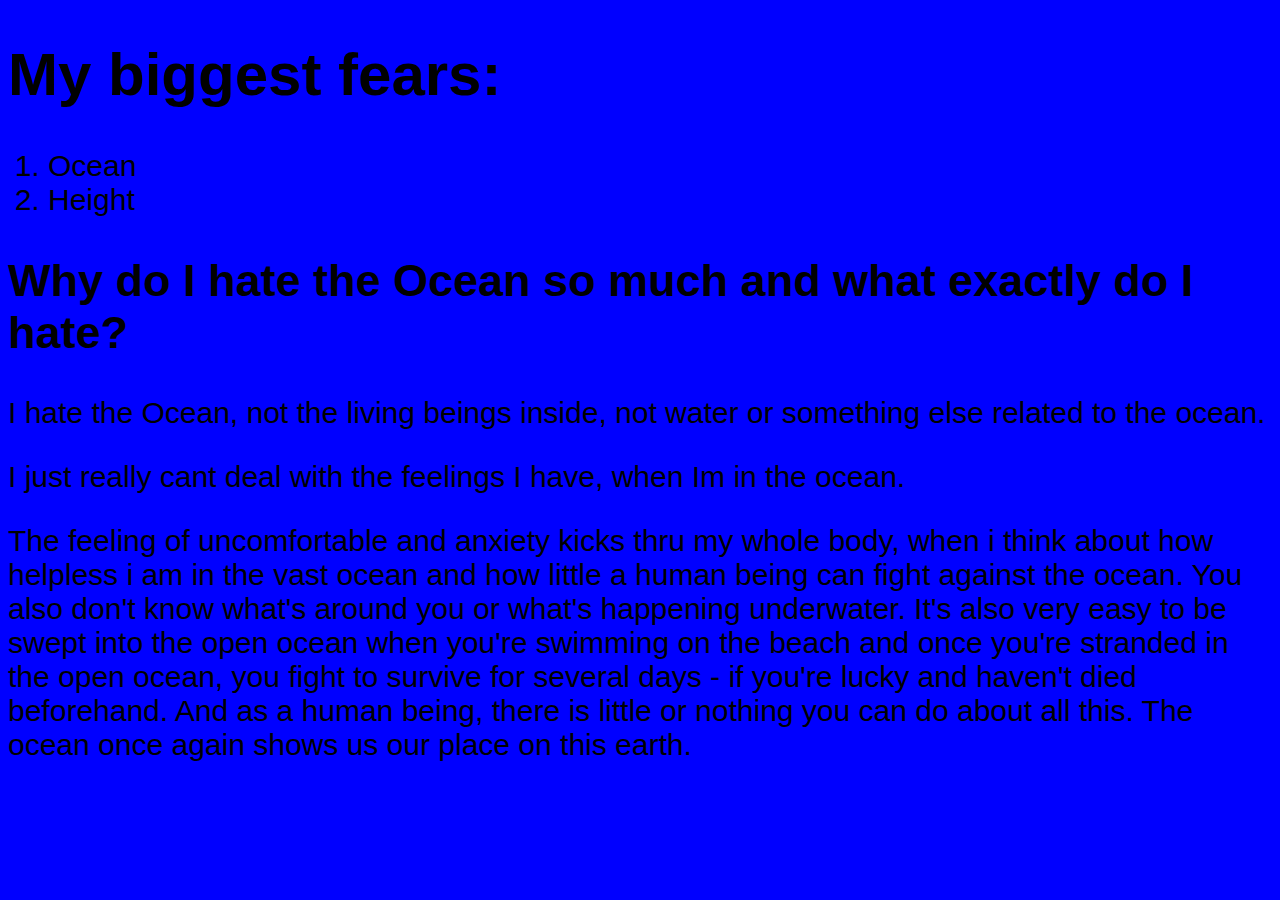
==== burak.html @ 20c19cd6 "pushing my files" ====
<!DOCTYPE html>
<html lang="en">
<head>
    <meta charset="UTF-8">
    <meta name="viewport" content="width=device-width, initial-scale=1.0">
    <title>Document</title>
    <link rel="stylesheet" href="./css/burak.css">
</head>
<body>
    <Section>
        <article>
            <h1>
                My biggest fears:
            </h1>
            <ol>
                <li>Ocean</li>
                <li>Height</li>
            </ol>
        </article>
        <article>
            <h2>Why do I hate the Ocean so much and what exactly do I hate?</h2>
            <p>I hate the Ocean, not the living beings inside, not water or something else related to the ocean.</p>
            <p>I just really cant deal with the feelings I have, when Im in the ocean.</p>
            <p>The feeling of uncomfortable and anxiety kicks thru my whole body, when i think about how helpless i am in the vast ocean and how little a human being can fight against the ocean.
                You also don't know what's around you or what's happening underwater.
                It's also very easy to be swept into the open ocean when you're swimming on the beach and once you're stranded in the open ocean, you fight to survive for several days - if you're lucky and haven't died beforehand.
                And as a human being, there is little or nothing you can do about all this. The ocean once again shows us our place on this earth.
            </p>
        </article>
    </Section>
</body>
</html>
---- css/burak.css ----
body {
    font-family: Arial, Helvetica, sans-serif;
    font-size: 30px;
    background-color: blue;
    
}
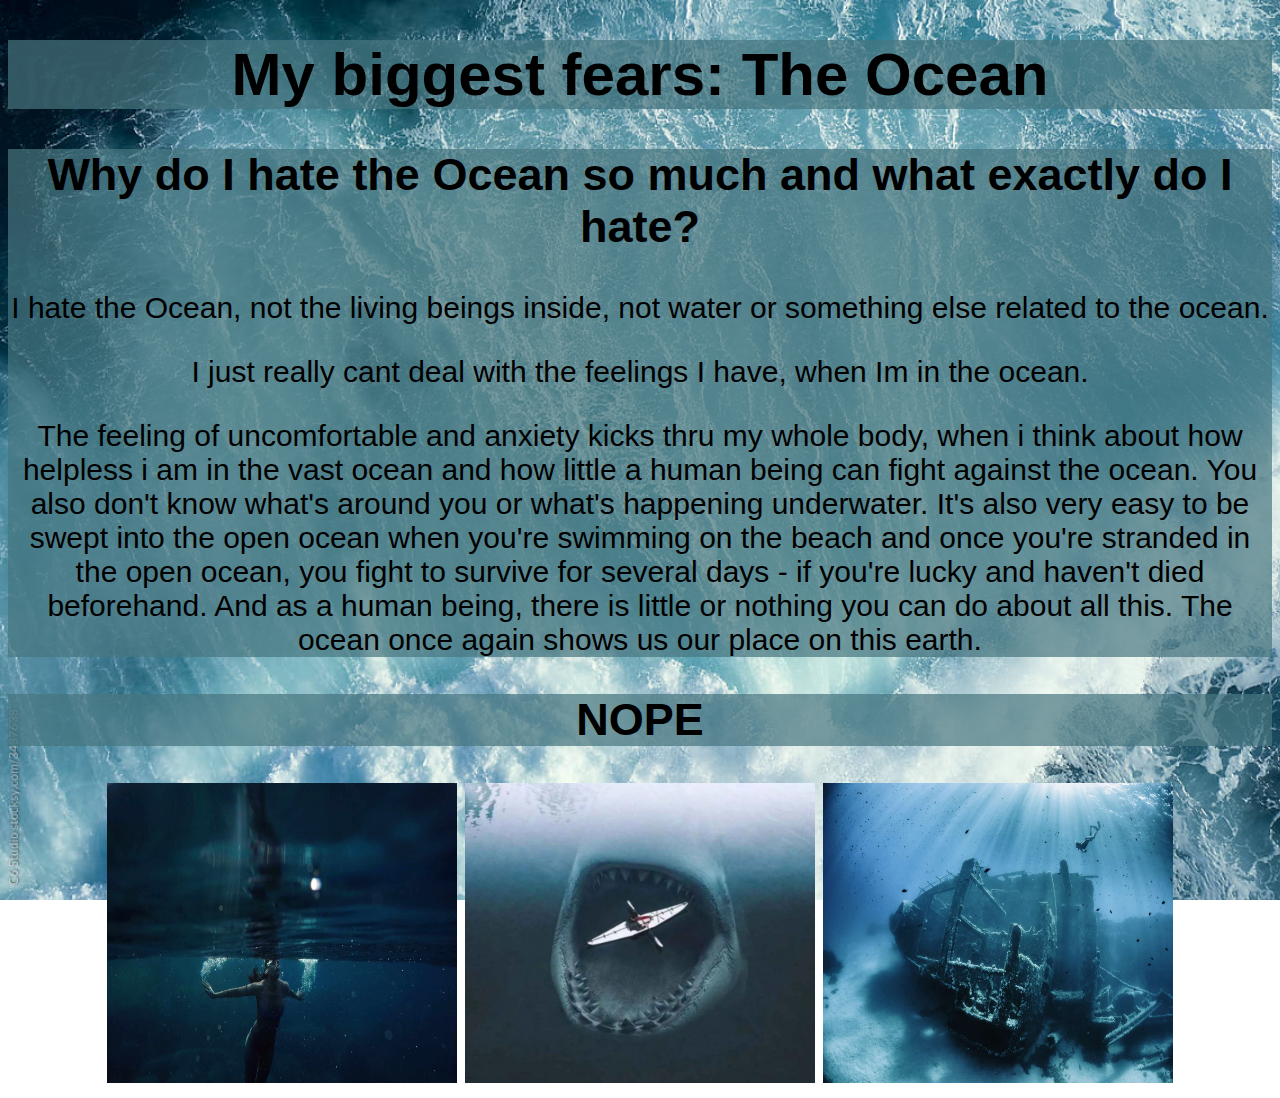
==== commit 67d7180a: "pushing my work" ====
--- a/burak.html
+++ b/burak.html
@@ -5,19 +5,24 @@
     <meta name="viewport" content="width=device-width, initial-scale=1.0">
     <title>Document</title>
     <link rel="stylesheet" href="./css/burak.css">
+    <style>
+        /* Hier fügen wir das Hintergrundbild hinzu und machen es transparent */
+        body {
+          background-image: url('./images/ocean.jpg'); 
+          background-size: cover; 
+          background-attachment: fixed; 
+          background-color: rgba(255, 255, 255, 0.5);
+        }
+      </style>
 </head>
 <body>
     <Section>
-        <article>
+        <article class="text_background">
             <h1>
-                My biggest fears:
+                My biggest fears: The Ocean
             </h1>
-            <ol>
-                <li>Ocean</li>
-                <li>Height</li>
-            </ol>
         </article>
-        <article>
+        <article class="text_background">
             <h2>Why do I hate the Ocean so much and what exactly do I hate?</h2>
             <p>I hate the Ocean, not the living beings inside, not water or something else related to the ocean.</p>
             <p>I just really cant deal with the feelings I have, when Im in the ocean.</p>
@@ -28,5 +33,13 @@
             </p>
         </article>
     </Section>
+    <section>
+        <article>
+            <h2 class="text_background">NOPE</h2>
+            <img src="./images/drowing.jpg" alt="drowing" class="img_burak">
+            <img src="./images/shark.jpg" alt="shark" class="img_burak">
+            <img src="./images/shipwreck.jpg" alt="shipwreck" class="img_burak">
+        </article>
+    </section>
 </body>
 </html>--- a/css/burak.css
+++ b/css/burak.css
@@ -1,6 +1,15 @@
 body {
     font-family: Arial, Helvetica, sans-serif;
     font-size: 30px;
-    background-color: blue;
-    
+    background-color: blue; 
+    text-align: center;
+}
+
+.text_background {
+        background-color: rgba(71, 118, 128, 0.705); /* Hier definieren wir die Farbe des Textes mit Transparenz (rgba(R, G, B, Transparenz)) */
+      }
+
+.img_burak {
+    width: 350px;
+    height: 300px;
 }